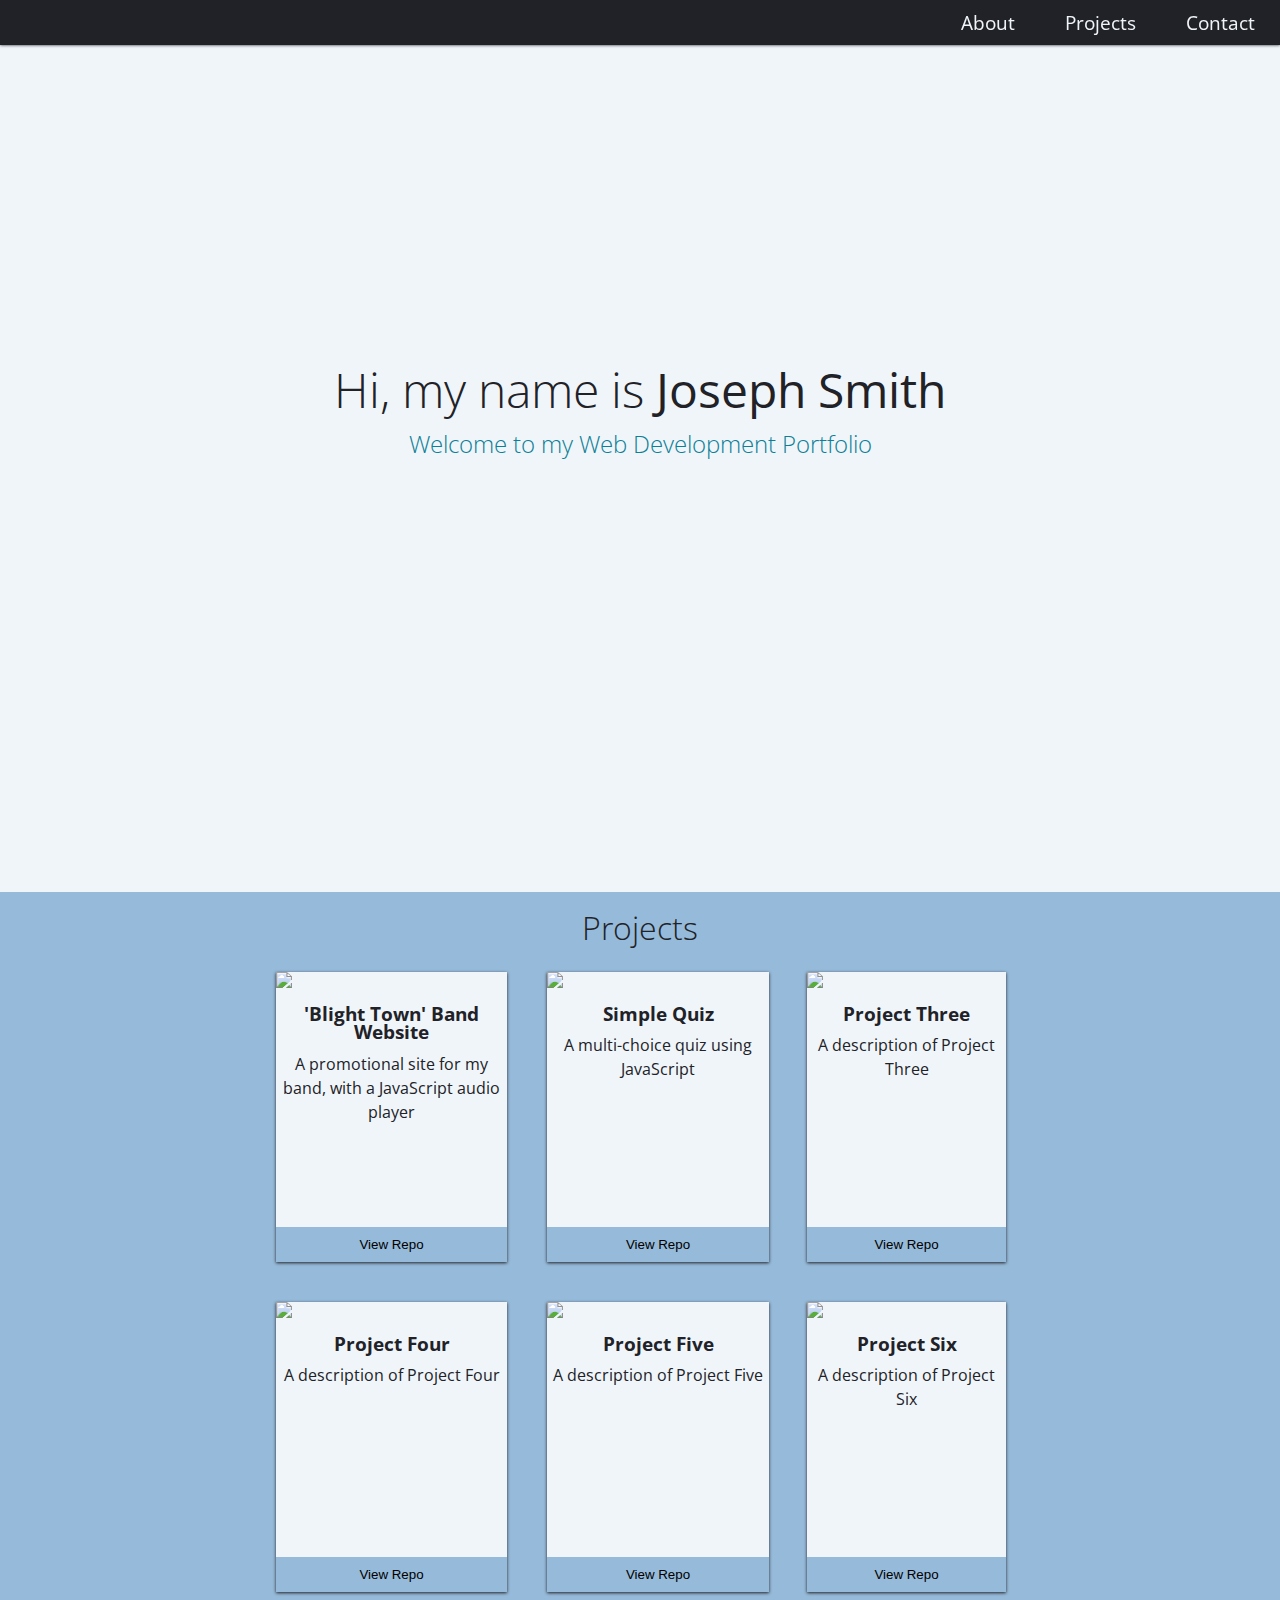
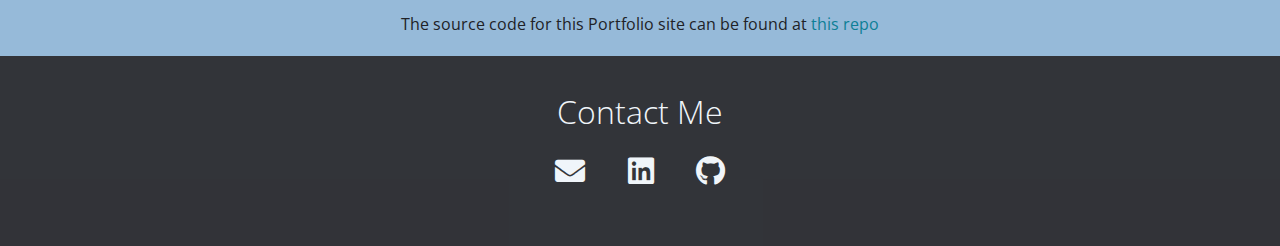
==== index.html @ e1a1f778 "Add files via upload" ====
<!DOCTYPE html>
<html lang="en">
<head>
    <meta charset="utf-8" />
    <meta name="viewport" content="width=device-width, initial-scale=1.0" />
    <title>Joseph Smith Portfolio Website</title>
    <link rel="stylesheet" href="styles.css" />
    <link href="https://cdnjs.cloudflare.com/ajax/libs/font-awesome/5.11.2/css/all.css" rel="stylesheet">
    <link href="https://fonts.googleapis.com/css2?family=Open+Sans:wght@300&display=swap" rel="stylesheet" />
</head>
    <body>
        <header>
            <button id="nav-toggle" aria-label="toggle navigation menu">
                <span class="hamburger">/</span>
            </button>
            <nav id="navbar">
                <a href="#contact" class="navlink">Contact</a>  
                <a href="#projects" class="navlink">Projects</a>
                <a href="#about" class="navlink">About</a>
            </nav>
        </header>

        <section id="about">
            <h1 class="section-title">Hi, my name is <strong>Joseph Smith</strong></h1>
            <p class="section-subtitle">Welcome to my Web Development Portfolio</p>
            <!--<img src="img/js-01.jpg" alt="a picture of Joseph Smith smiling" />-->
        </section>

        <section id="projects">
            <h2 class="section-title">Projects</h2>
            <div id="project-grid">
                <div class="project-tile">
                    <a href="https://josephsmith0705.github.io/Band-Website/" target="_blank">
                        <img src="img/btwebsitephoto.jpg" class="project-image">
                        <h3 class="project-title">'Blight Town' Band Website</h3>
                        <p class="project-subtitle">A promotional site for my band, with a JavaScript audio player</p>
                    </a>
                    <a href="https://github.com/josephsmith0705/Band-Website" target="_blank" title="Visit the Github Repo for this project">
                        <button class="project-button" href="http://github.com/josephsmith0705" target="_blank">View Repo</button>
                    </a>
                </div>
                <div class="project-tile">
                    <a href="https://josephsmith0705.github.io/">
                        <img src="https://www.minttheshop.com/wp-content/uploads/2020/03/test.jpg" class="project-image">
                        <h3 class="project-title">Simple Quiz</h3>
                        <p class="project-subtitle">A multi-choice quiz using JavaScript</p>
                    </a>
                    <a href="https://github.com/josephsmith0705/js-quiz" target="_blank" title="Visit the Github Repo for this project">
                        <button class="project-button" href="http://github.com/josephsmith0705" target="_blank">View Repo</button>
                    </a>
                </div>
                <div class="project-tile">
                    <a href="https://josephsmith0705.github.io/">
                        <img src="https://www.minttheshop.com/wp-content/uploads/2020/03/test.jpg" class="project-image">
                        <h3 class="project-title">Project Three</h3>
                        <p class="project-subtitle">A description of Project Three</p>
                    </a>
                    <a href="https://github.com/josephsmith0705/js-quiz" target="_blank" title="Visit the Github Repo for this project">
                        <button class="project-button" href="http://github.com/josephsmith0705" target="_blank">View Repo</button>
                    </a>
                </div>
                <div class="project-tile">
                    <a href="https://josephsmith0705.github.io/">
                        <img src="https://www.minttheshop.com/wp-content/uploads/2020/03/test.jpg" class="project-image">
                        <h3 class="project-title">Project Four</h3>
                        <p class="project-subtitle">A description of Project Four</p>
                    </a>
                    <a href="https://github.com/josephsmith0705/js-quiz" target="_blank" title="Visit the Github Repo for this project">
                        <button class="project-button" href="http://github.com/josephsmith0705" target="_blank">View Repo</button>
                    </a>
                </div>
                <div class="project-tile">
                    <a href="https://josephsmith0705.github.io/">
                        <img src="https://www.minttheshop.com/wp-content/uploads/2020/03/test.jpg" class="project-image">
                        <h3 class="project-title">Project Five</h3>
                        <p class="project-subtitle">A description of Project Five</p>
                    </a>
                    <a href="https://github.com/josephsmith0705/js-quiz" target="_blank" title="Visit the Github Repo for this project">
                        <button class="project-button" href="http://github.com/josephsmith0705" target="_blank">View Repo</button>
                    </a>
                </div>
                <div class="project-tile">
                    <a href="https://josephsmith0705.github.io/">
                        <img src="https://www.minttheshop.com/wp-content/uploads/2020/03/test.jpg" class="project-image">
                        <h3 class="project-title">Project Six</h3>
                        <p class="project-subtitle">A description of Project Six</p>
                    </a>
                    <a href="https://github.com/josephsmith0705/js-quiz" target="_blank" title="Visit the Github Repo for this project"
                    >
                        <button class="project-button" href="http://github.com/josephsmith0705" target="_blank">View Repo</button>
                    </a>
                </div>
            </div>
            <p id="portfoliorepo">The source code for this Portfolio site can be found at <a href="http://github.com/josephsmith0705" target="_blank">this repo</a></p>
        </section>

        <footer id="contact">
            <h2 class="section-title">Contact Me</h2>
            <!--<p class="section-subtitle">My social links</p>-->
            <div id="contact-links">
                <a href="mailto:josephsmith0705@gmail.com" class="fas fa-envelope"></a>
                <a href="http://linkedin.com/in/joseph-smith-5735b4214/" target="_blank" class="fab fa-linkedin"></a>
                <a href="http://github.com/josephsmith0705" target="_blank" class="fab fa-github"></a>
            </div>
        </footer>
    </body>
</html>
---- styles.css ----
*,
*::before,
*::after{
    box-sizing: border-box;
}

:root {
    --main-font: 'Open Sans', sans-serif;
    --weight-regular: 100;
    --weight-bold: 300;
    --size-h1: 2rem; 
    --size-h2: 1.5rem;
    --size-h3: 1.25rem;
    --animation-duration: 0.5s;
    --main-black: #212227;
    --main-grey: #212227ea;
    --main-blue: #0D7F96;
    --main-white: #F0F5FA;
    --light-blue: #BDD4E7;
    --alt-blue: #96BAD9;
}


body {
    background: var(--main-white);
    color: var(--main-black);
    font-family: var(--main-font);
    scroll-behavior: smooth;
    margin: 0;
    line-height: 1.5;
    overflow: overlay;
    text-align: center;
}

img {
    display: block;
    max-width: 100%;
}

h1, h2, h3 {
    line-height: 1;
    margin: 0;
}

h1 {
    font-size: var(--size-h1);
    font-weight: lighter;
}

h2 {
    font-size: var(--size-h2);
    font-weight: lighter;
}

.section-title {
    padding-bottom: 0.25em;
}

.section-subtitle {
    margin: 0;
    font-size: var(--size-h3);
    font-weight: 100;
    color: var(--main-blue);
}

.project-image {
    width: 100%;
    margin-bottom: 17px;
}

.project-tile {
    margin: 20px auto;
    width: 85%;
    background: var(--main-white);
    text-decoration: none;
    box-shadow: 0px 1px 3px;
    position: relative;
    height: 290px;
}

.project-tile:hover {
    animation-name: blur-focus;
    animation-duration: var(--animation-duration);
    box-shadow: 0px 1px 10px;
}

@keyframes blur-focus{
    0% {box-shadow: 0px 1px 3px;}
    100% {box-shadow: 0px 1px 10px;}
}

.project-tile a{
    text-decoration: none;
    color: var(--main-black);
}

.project-subtitle{
    margin: 10px 5px;
}

.project-button{
    width: 100%;
    border-radius: 0;
    border: 0px solid var(--main-black);
    padding: 10px 0px;
    background: var(--alt-blue);
    cursor: pointer;
    position: absolute;
    bottom: 0;
    left: 0;
}

.project-button:hover{
    animation-name: altmainblue;
    animation-duration: var(--animation-duration);
    background: var(--main-blue);
    
}

@keyframes altmainblue{
    0% {background: var(--alt-blue);}
    100% {background: var(--main-blue);}
}

#projects{  
    width: 100%;
    padding: 20px 0px;
    background-color: var(--alt-blue);
    /*height: 94.4vh;*/
}

#project-grid{
    display: grid;
    grid-template-columns: auto auto auto;
    margin: auto;
    width: 60%;
    min-width: 700px;
}


#about img {
    width: 20%;
    position: absolute;
    top: 28vh;
    left: 73vw;
    border-radius: 50%;
    border: 5px solid black;
    box-shadow: 0px 2px 3px;
}


#navbar{
    background: var(--main-black);
    width: 100%;
    height: 45px;
    position: fixed;
    top: 0px;
    box-shadow: 0px 0px 3px;
    z-index: 9;
}
.navlink{
    display: block;
    float: right;
    color: var(--main-white);
    text-decoration: none;
    font-size: 19px;
    padding: 9px 25px;
}

.navlink:hover{
    animation-name: fadewhitealt;
    animation-duration: var(--animation-duration);
    color: var(--alt-blue);
}

@keyframes fadewhitealt{
    0% {color: var(--main-white);}
    100%{color: var(--alt-blue);}
}

#portfoliorepo{
    width: 100%;
    margin: auto;
}

#portfoliorepo a{
    text-decoration: none;
    color: var(--main-blue);
}

#about{
    height: 96.4vh;
    /*background-color: var(--light-blue);*/
    padding: 38vh 0px 0px;
    color: var(--main-black);
}

#contact{
    background-color: var(--main-grey);
    height: 190px;
    padding-top: 40px;
}

#contact .section-title{
    color: var(--main-white);
}

#contact-links a{
    color: var(--main-white);
    text-decoration: none;
    font-size: 30px;
    margin: 20px 1.5%;
}

#contact-links a:hover{
    animation-name: whitealtblue;
    animation-duration: var(--animation-duration);
    color: var(--alt-blue);
}

@keyframes whitealtblue{
    0% {color: var(--main-white);}
    100% {color: var(--alt-blue);}
}

::-webkit-scrollbar {width: 7px;}

::-webkit-scrollbar-track {margin: 45px 0px 0px;}

::-webkit-scrollbar-thumb {background: var(--main-black);}

::-webkit-scrollbar-thumb:hover {background: #555;}

@media (min-width: 800px) {
    :root {
        --size-h1: 3rem;
        --size-h2: 2rem;
        --size-h3: 1.5rem;
    }
}

@media (max-width: 750px) {
    #project-grid{
        grid-template-columns: auto auto;
        width: 80%;
        min-width: 400px;
    }
}

@media (max-width: 450px) {
    #project-grid{
        grid-template-columns: auto;
        min-width: 230px;
    }
}
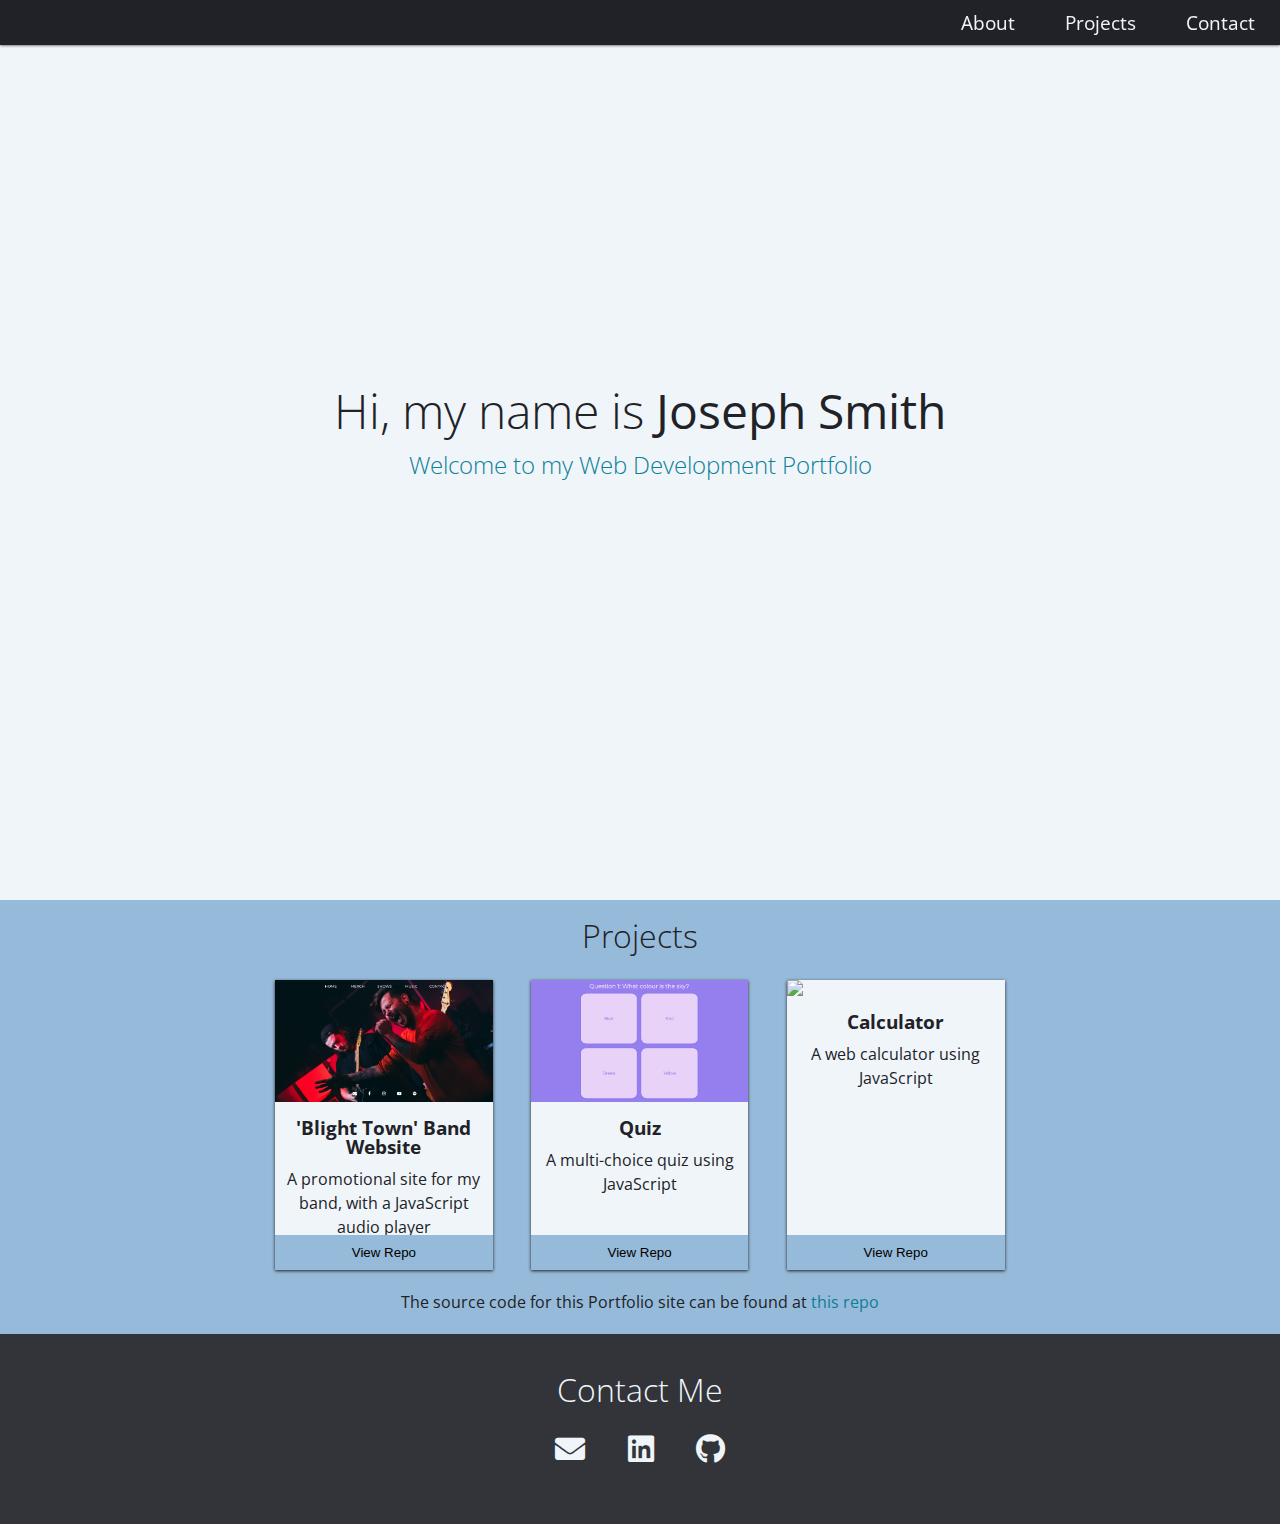
==== commit d48ea8e2: "Added dropdown animation" ====
--- a/index.html
+++ b/index.html
@@ -11,17 +11,21 @@
     <body>
         <header>
             <button id="nav-toggle" aria-label="toggle navigation menu">
-                <span class="hamburger">/</span>
-            </button>
+            <div id="menu-button" class="fa fa-bars"></div></button>
+            <nav id="dropdown-navbar">
+                <a href="#about" class="dd-navlink">About</a>
+                <a href="#projects" class="dd-navlink">Projects</a>
+                <a href="#contact" class="dd-navlink">Contact</a>  
+            </nav>
             <nav id="navbar">
                 <a href="#contact" class="navlink">Contact</a>  
                 <a href="#projects" class="navlink">Projects</a>
                 <a href="#about" class="navlink">About</a>
             </nav>
         </header>
-
+    
         <section id="about">
-            <h1 class="section-title">Hi, my name is <strong>Joseph Smith</strong></h1>
+            <h1 class="section-title">Hi, my name is <strong>Joseph&nbsp;Smith</strong></h1>
             <p class="section-subtitle">Welcome to my Web Development Portfolio</p>
             <!--<img src="img/js-01.jpg" alt="a picture of Joseph Smith smiling" />-->
         </section>
@@ -30,19 +34,19 @@
             <h2 class="section-title">Projects</h2>
             <div id="project-grid">
                 <div class="project-tile">
-                    <a href="https://josephsmith0705.github.io/Band-Website/" target="_blank">
-                        <img src="img/btwebsitephoto.jpg" class="project-image">
+                    <a href="band-website/index.html" target="_blank">
+                        <img src="img/btwebsite.png" class="project-image">
                         <h3 class="project-title">'Blight Town' Band Website</h3>
                         <p class="project-subtitle">A promotional site for my band, with a JavaScript audio player</p>
                     </a>
                     <a href="https://github.com/josephsmith0705/Band-Website" target="_blank" title="Visit the Github Repo for this project">
-                        <button class="project-button" href="http://github.com/josephsmith0705" target="_blank">View Repo</button>
+                        <button class="project-button">View Repo</button>
                     </a>
                 </div>
                 <div class="project-tile">
-                    <a href="https://josephsmith0705.github.io/">
-                        <img src="https://www.minttheshop.com/wp-content/uploads/2020/03/test.jpg" class="project-image">
-                        <h3 class="project-title">Simple Quiz</h3>
+                    <a href="quiz/index.html" target="_blank">
+                        <img src="img/quiz.png" class="project-image">
+                        <h3 class="project-title">Quiz</h3>
                         <p class="project-subtitle">A multi-choice quiz using JavaScript</p>
                     </a>
                     <a href="https://github.com/josephsmith0705/js-quiz" target="_blank" title="Visit the Github Repo for this project">
@@ -50,48 +54,18 @@
                     </a>
                 </div>
                 <div class="project-tile">
-                    <a href="https://josephsmith0705.github.io/">
-                        <img src="https://www.minttheshop.com/wp-content/uploads/2020/03/test.jpg" class="project-image">
-                        <h3 class="project-title">Project Three</h3>
-                        <p class="project-subtitle">A description of Project Three</p>
+                    <a href="calculator/index.html" target="_blank">
+                        <img src="img/calculator.png" class="project-image">
+                        <h3 class="project-title">Calculator</h3>
+                        <p class="project-subtitle">A web calculator using JavaScript</p>
                     </a>
-                    <a href="https://github.com/josephsmith0705/js-quiz" target="_blank" title="Visit the Github Repo for this project">
-                        <button class="project-button" href="http://github.com/josephsmith0705" target="_blank">View Repo</button>
+                    <a href="https://github.com/josephsmith0705/web-calculator" target="_blank" title="Visit the Github Repo for this project">
+                        <button class="project-button">View Repo</button>
                     </a>
                 </div>
-                <div class="project-tile">
-                    <a href="https://josephsmith0705.github.io/">
-                        <img src="https://www.minttheshop.com/wp-content/uploads/2020/03/test.jpg" class="project-image">
-                        <h3 class="project-title">Project Four</h3>
-                        <p class="project-subtitle">A description of Project Four</p>
-                    </a>
-                    <a href="https://github.com/josephsmith0705/js-quiz" target="_blank" title="Visit the Github Repo for this project">
-                        <button class="project-button" href="http://github.com/josephsmith0705" target="_blank">View Repo</button>
-                    </a>
-                </div>
-                <div class="project-tile">
-                    <a href="https://josephsmith0705.github.io/">
-                        <img src="https://www.minttheshop.com/wp-content/uploads/2020/03/test.jpg" class="project-image">
-                        <h3 class="project-title">Project Five</h3>
-                        <p class="project-subtitle">A description of Project Five</p>
-                    </a>
-                    <a href="https://github.com/josephsmith0705/js-quiz" target="_blank" title="Visit the Github Repo for this project">
-                        <button class="project-button" href="http://github.com/josephsmith0705" target="_blank">View Repo</button>
-                    </a>
-                </div>
-                <div class="project-tile">
-                    <a href="https://josephsmith0705.github.io/">
-                        <img src="https://www.minttheshop.com/wp-content/uploads/2020/03/test.jpg" class="project-image">
-                        <h3 class="project-title">Project Six</h3>
-                        <p class="project-subtitle">A description of Project Six</p>
-                    </a>
-                    <a href="https://github.com/josephsmith0705/js-quiz" target="_blank" title="Visit the Github Repo for this project"
-                    >
-                        <button class="project-button" href="http://github.com/josephsmith0705" target="_blank">View Repo</button>
-                    </a>
-                </div>
+                
             </div>
-            <p id="portfoliorepo">The source code for this Portfolio site can be found at <a href="http://github.com/josephsmith0705" target="_blank">this repo</a></p>
+            <p id="portfoliorepo">The source code for this Portfolio site can be found at <a href="http://github.com/josephsmith0705/portfolio" target="_blank">this repo</a></p>
         </section>
 
         <footer id="contact">
@@ -103,6 +77,7 @@
                 <a href="http://github.com/josephsmith0705" target="_blank" class="fab fa-github"></a>
             </div>
         </footer>
+        <script src="scripts.js"></script>
     </body>
 </html>
   --- a/styles.css
+++ b/styles.css
@@ -27,6 +27,7 @@
     font-family: var(--main-font);
     scroll-behavior: smooth;
     margin: 0;
+    width: 100%;
     line-height: 1.5;
     overflow: overlay;
     text-align: center;
@@ -54,6 +55,7 @@
 
 .section-title {
     padding-bottom: 0.25em;
+    
 }
 
 .section-subtitle {
@@ -71,6 +73,7 @@
 .project-tile {
     margin: 20px auto;
     width: 85%;
+    max-width: 260px;
     background: var(--main-white);
     text-decoration: none;
     box-shadow: 0px 1px 3px;
@@ -122,23 +125,76 @@
     100% {background: var(--main-blue);}
 }
 
-#projects{  
-    width: 100%;
-    padding: 20px 0px;
+
+#navbar{
+    background: var(--main-black);
+    width: 100%;
+    height: 45px;
+    position: fixed;
+    top: 0px;
+    box-shadow: 0px 0px 3px;
+    z-index: 9;
+}
+.navlink{
+    display: block;
+    float: right;
+    color: var(--main-white);
+    text-decoration: none;
+    font-size: 19px;
+    padding: 9px 25px;
+}
+
+.navlink:hover{
+    animation-name: fadewhitealt;
+    animation-duration: var(--animation-duration);
+    color: var(--alt-blue);
+}
+
+@keyframes fadewhitealt{
+    0% {color: var(--main-white);}
+    100%{color: var(--alt-blue);}
+}
+
+#dropdown-navbar{
+    position: fixed;
+    opacity: 0;
+    top: 45px;
+    padding: 5px 20px 10px 10px;
     background-color: var(--alt-blue);
-    /*height: 94.4vh;*/
-}
-
-#project-grid{
-    display: grid;
-    grid-template-columns: auto auto auto;
+    border-radius: 0 0 25%;
+    
+}
+
+.dd-navlink{
+    text-align: left;
+    display: block;
+    text-decoration: none;
+    color: var(--main-black);
+    font-size: 20px;
+}
+
+.dd-navlink:hover{
+    font-size: 22px;
+}
+
+#portfoliorepo{
+    width: 75%;
     margin: auto;
-    width: 60%;
-    min-width: 700px;
-}
-
-
-#about img {
+}
+
+#portfoliorepo a{
+    text-decoration: none;
+    color: var(--main-blue);
+}
+
+#about{
+    height: 100vh;
+    /*background-color: var(--light-blue);*/
+    padding: 43vh 10px 0px;
+    color: var(--main-black);
+}
+
+#about img{
     width: 20%;
     position: absolute;
     top: 28vh;
@@ -148,57 +204,27 @@
     box-shadow: 0px 2px 3px;
 }
 
-
-#navbar{
-    background: var(--main-black);
-    width: 100%;
-    height: 45px;
-    position: fixed;
-    top: 0px;
-    box-shadow: 0px 0px 3px;
-    z-index: 9;
-}
-.navlink{
-    display: block;
-    float: right;
-    color: var(--main-white);
-    text-decoration: none;
-    font-size: 19px;
-    padding: 9px 25px;
-}
-
-.navlink:hover{
-    animation-name: fadewhitealt;
-    animation-duration: var(--animation-duration);
-    color: var(--alt-blue);
-}
-
-@keyframes fadewhitealt{
-    0% {color: var(--main-white);}
-    100%{color: var(--alt-blue);}
-}
-
-#portfoliorepo{
-    width: 100%;
+#projects{  
+    max-width: 100%;
     margin: auto;
-}
-
-#portfoliorepo a{
-    text-decoration: none;
-    color: var(--main-blue);
-}
-
-#about{
-    height: 96.4vh;
-    /*background-color: var(--light-blue);*/
-    padding: 38vh 0px 0px;
-    color: var(--main-black);
+    padding: 20px 0px;
+    background-color: var(--alt-blue);
+    /*height: 94.4vh;*/
+}
+
+#project-grid{
+    display: grid;
+    grid-template-columns: 33.3% 33.3% auto;
+    margin: auto;
+    width: 60%;
+    min-width: 700px;
 }
 
 #contact{
     background-color: var(--main-grey);
     height: 190px;
     padding-top: 40px;
+    margin: 0;
 }
 
 #contact .section-title{
@@ -241,15 +267,57 @@
 
 @media (max-width: 750px) {
     #project-grid{
-        grid-template-columns: auto auto;
-        width: 80%;
-        min-width: 400px;
+        grid-template-columns: auto; /*With an even number of projects, this can be changed to two columns*/
+        min-width: 250px;
+    }
+    .project-tile{
+        width: 250px;
     }
 }
 
 @media (max-width: 450px) {
     #project-grid{
         grid-template-columns: auto;
-        min-width: 230px;
-    }
-}
+        min-width: 250px;
+    }
+
+    #nav-toggle{
+        display: inline !important;
+    }
+
+    #navbar{
+        display: none;
+    }
+}
+
+#nav-toggle{
+    position: fixed;
+    margin 0;
+    width: 100%;
+    height: 45px;
+    top: 0;
+    left: 0;
+    z-index: 9;
+    background: var(--main-black);
+    border: none;
+    border-radius: 0;
+    box-shadow: 0px 0px 3px;
+    display: none;
+}
+
+#menu-button{
+    float: left;
+    font-size: 30px;
+    padding: 0 5px;
+    color: var(--main-white);  
+}
+
+@keyframes drop{
+    0% {top: -70px;}
+    100% {top: 45px;}
+}
+
+@keyframes fold{
+    0% {top: 45px;}
+    100% {top: -70px;}
+}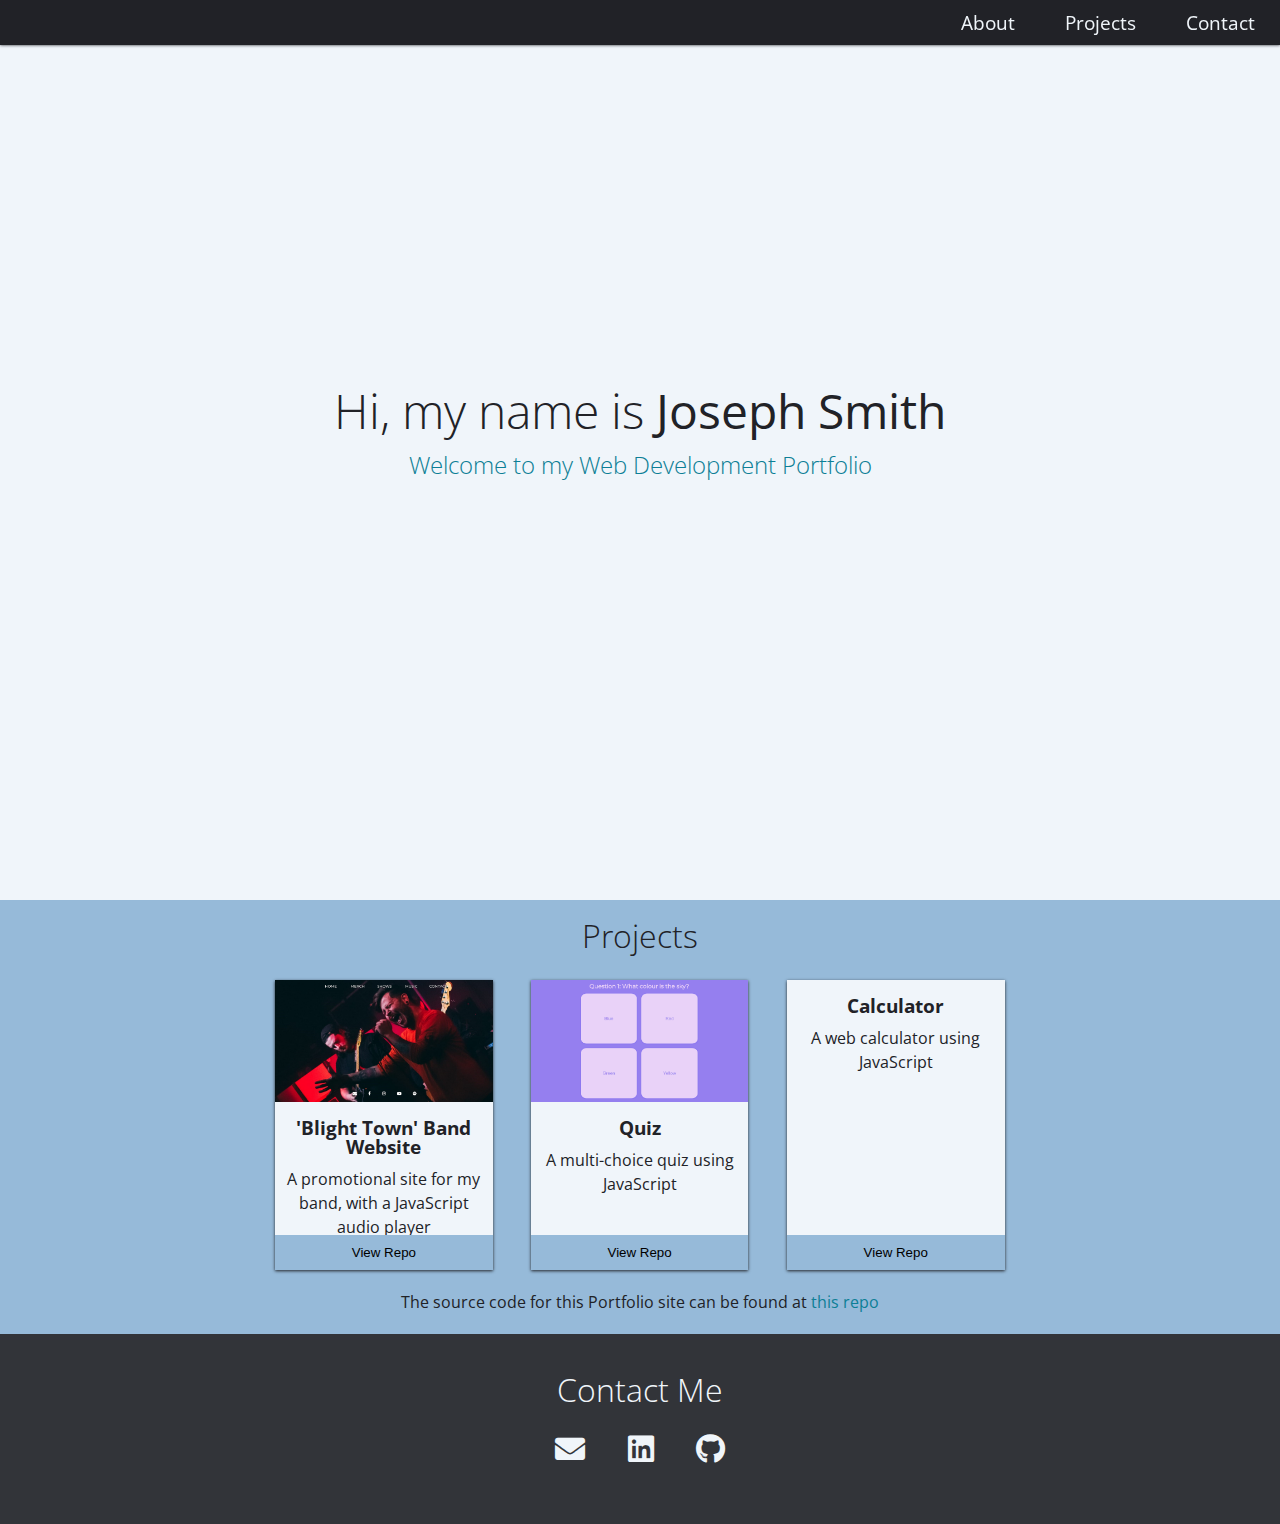
==== commit bd49de4b: "Added image alt text and social link labels" ====
--- a/index.html
+++ b/index.html
@@ -35,7 +35,7 @@
             <div id="project-grid">
                 <div class="project-tile">
                     <a href="band-website/index.html" target="_blank">
-                        <img src="img/btwebsite.png" class="project-image">
+                        <img src="img/btwebsite.png" class="project-image" alt="">
                         <h3 class="project-title">'Blight Town' Band Website</h3>
                         <p class="project-subtitle">A promotional site for my band, with a JavaScript audio player</p>
                     </a>
@@ -45,7 +45,7 @@
                 </div>
                 <div class="project-tile">
                     <a href="quiz/index.html" target="_blank">
-                        <img src="img/quiz.png" class="project-image">
+                        <img src="img/quiz.png" class="project-image" alt="">
                         <h3 class="project-title">Quiz</h3>
                         <p class="project-subtitle">A multi-choice quiz using JavaScript</p>
                     </a>
@@ -55,7 +55,7 @@
                 </div>
                 <div class="project-tile">
                     <a href="calculator/index.html" target="_blank">
-                        <img src="img/calculator.png" class="project-image">
+                        <img src="img/calculator.png" class="project-image" alt="">
                         <h3 class="project-title">Calculator</h3>
                         <p class="project-subtitle">A web calculator using JavaScript</p>
                     </a>
@@ -72,9 +72,9 @@
             <h2 class="section-title">Contact Me</h2>
             <!--<p class="section-subtitle">My social links</p>-->
             <div id="contact-links">
-                <a href="mailto:josephsmith0705@gmail.com" class="fas fa-envelope"></a>
-                <a href="http://linkedin.com/in/joseph-smith-5735b4214/" target="_blank" class="fab fa-linkedin"></a>
-                <a href="http://github.com/josephsmith0705" target="_blank" class="fab fa-github"></a>
+                <a href="mailto:josephsmith0705@gmail.com" class="fas fa-envelope" aria-label="email"></a>
+                <a href="http://linkedin.com/in/joseph-smith-5735b4214/" target="_blank" class="fab fa-linkedin" aria-label="linkedin"></a>
+                <a href="http://github.com/josephsmith0705" target="_blank" class="fab fa-github" aria-label="github"></a>
             </div>
         </footer>
         <script src="scripts.js"></script>
--- a/styles.css
+++ b/styles.css
@@ -162,7 +162,7 @@
     padding: 5px 20px 10px 10px;
     background-color: var(--alt-blue);
     border-radius: 0 0 25%;
-    
+    z-index: 8;
 }
 
 .dd-navlink{
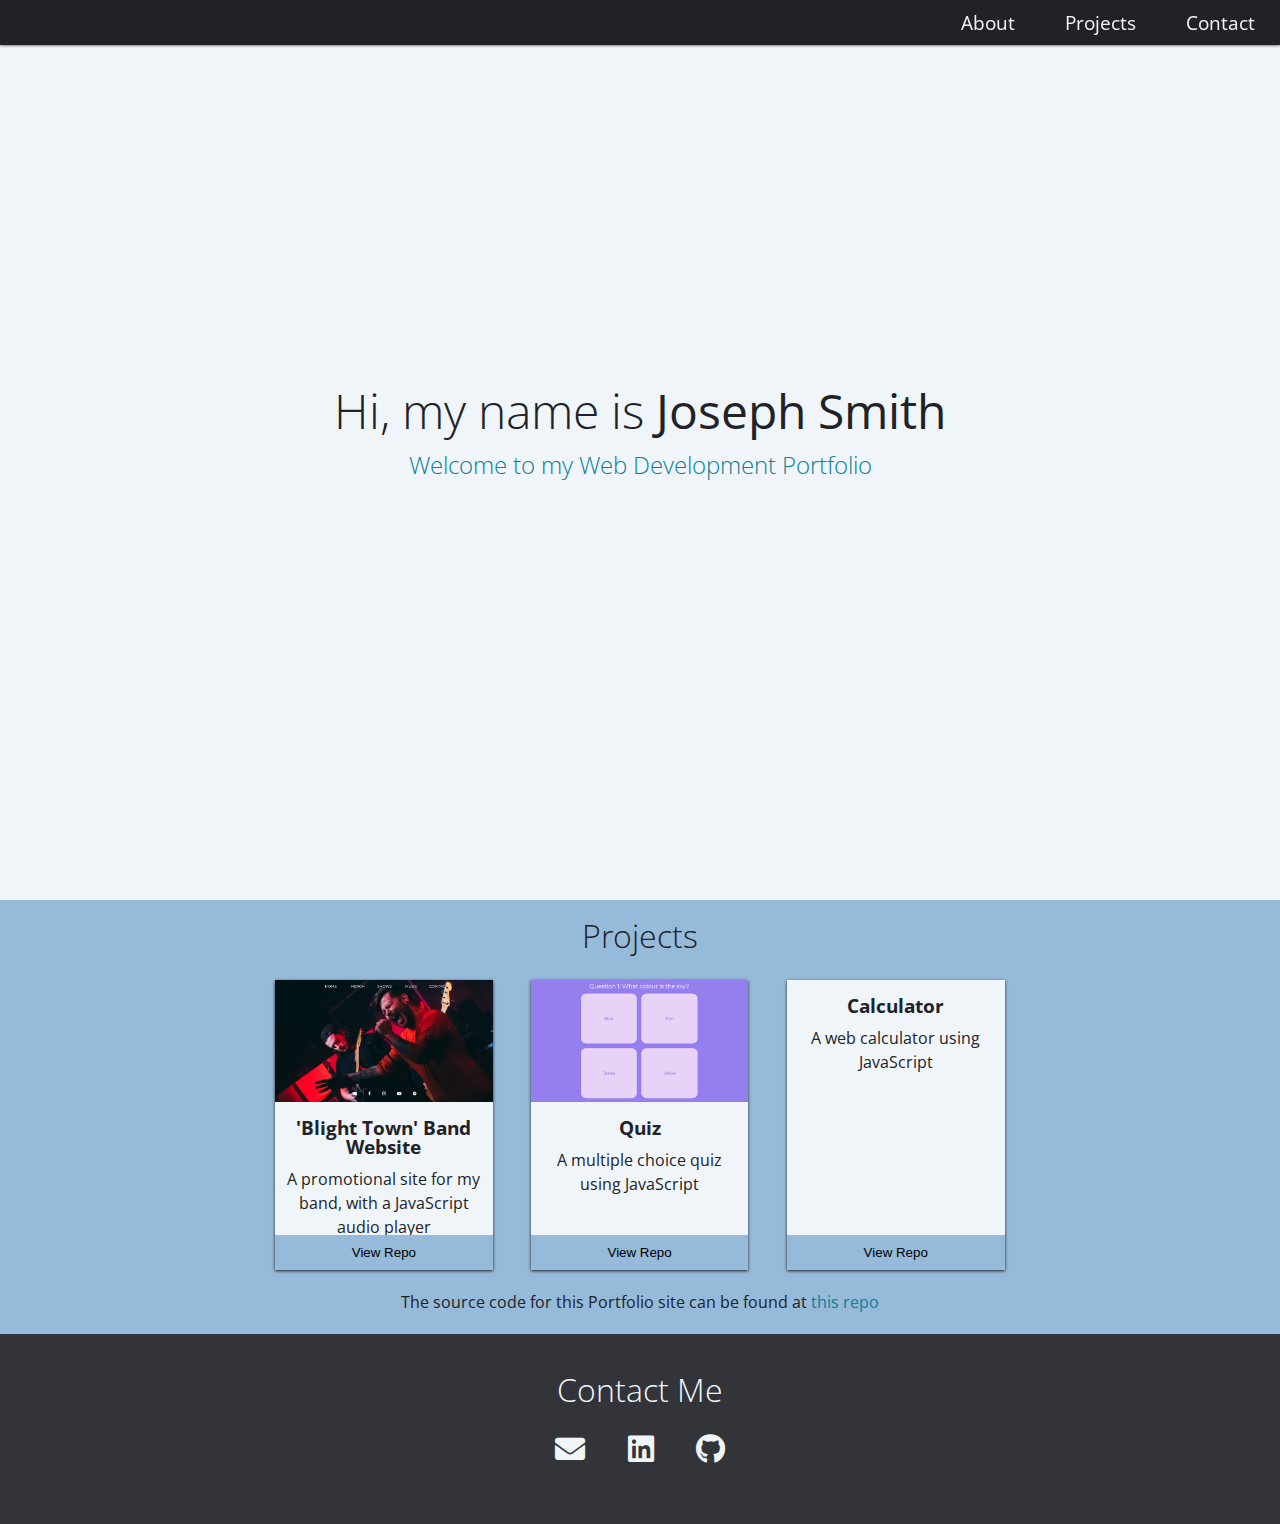
==== commit 7139e5a5: "Added rel="noopener" to links" ====
--- a/index.html
+++ b/index.html
@@ -34,7 +34,7 @@
             <h2 class="section-title">Projects</h2>
             <div id="project-grid">
                 <div class="project-tile">
-                    <a href="band-website/index.html" target="_blank">
+                    <a href="band-website/index.html" target="_blank" rel="noopener">
                         <img src="img/btwebsite.png" class="project-image" alt="">
                         <h3 class="project-title">'Blight Town' Band Website</h3>
                         <p class="project-subtitle">A promotional site for my band, with a JavaScript audio player</p>
@@ -44,22 +44,22 @@
                     </a>
                 </div>
                 <div class="project-tile">
-                    <a href="quiz/index.html" target="_blank">
+                    <a href="quiz/index.html" target="_blank" rel="noopener">
                         <img src="img/quiz.png" class="project-image" alt="">
                         <h3 class="project-title">Quiz</h3>
-                        <p class="project-subtitle">A multi-choice quiz using JavaScript</p>
+                        <p class="project-subtitle">A multiple choice quiz using JavaScript</p>
                     </a>
                     <a href="https://github.com/josephsmith0705/js-quiz" target="_blank" title="Visit the Github Repo for this project">
                         <button class="project-button" href="http://github.com/josephsmith0705" target="_blank">View Repo</button>
                     </a>
                 </div>
                 <div class="project-tile">
-                    <a href="calculator/index.html" target="_blank">
+                    <a href="calculator/index.html" target="_blank" rel="noopener">
                         <img src="img/calculator.png" class="project-image" alt="">
                         <h3 class="project-title">Calculator</h3>
                         <p class="project-subtitle">A web calculator using JavaScript</p>
                     </a>
-                    <a href="https://github.com/josephsmith0705/web-calculator" target="_blank" title="Visit the Github Repo for this project">
+                    <a href="https://github.com/josephsmith0705/web-calculator" target="_blank" rel="noopener" title="Visit the Github Repo for this project">
                         <button class="project-button">View Repo</button>
                     </a>
                 </div>
@@ -73,8 +73,8 @@
             <!--<p class="section-subtitle">My social links</p>-->
             <div id="contact-links">
                 <a href="mailto:josephsmith0705@gmail.com" class="fas fa-envelope" aria-label="email"></a>
-                <a href="http://linkedin.com/in/joseph-smith-5735b4214/" target="_blank" class="fab fa-linkedin" aria-label="linkedin"></a>
-                <a href="http://github.com/josephsmith0705" target="_blank" class="fab fa-github" aria-label="github"></a>
+                <a href="http://linkedin.com/in/joseph-smith-5735b4214/" target="_blank" rel="noopener" class="fab fa-linkedin" aria-label="linkedin"></a>
+                <a href="http://github.com/josephsmith0705" target="_blank" rel="noopener" class="fab fa-github" aria-label="github"></a>
             </div>
         </footer>
         <script src="scripts.js"></script>
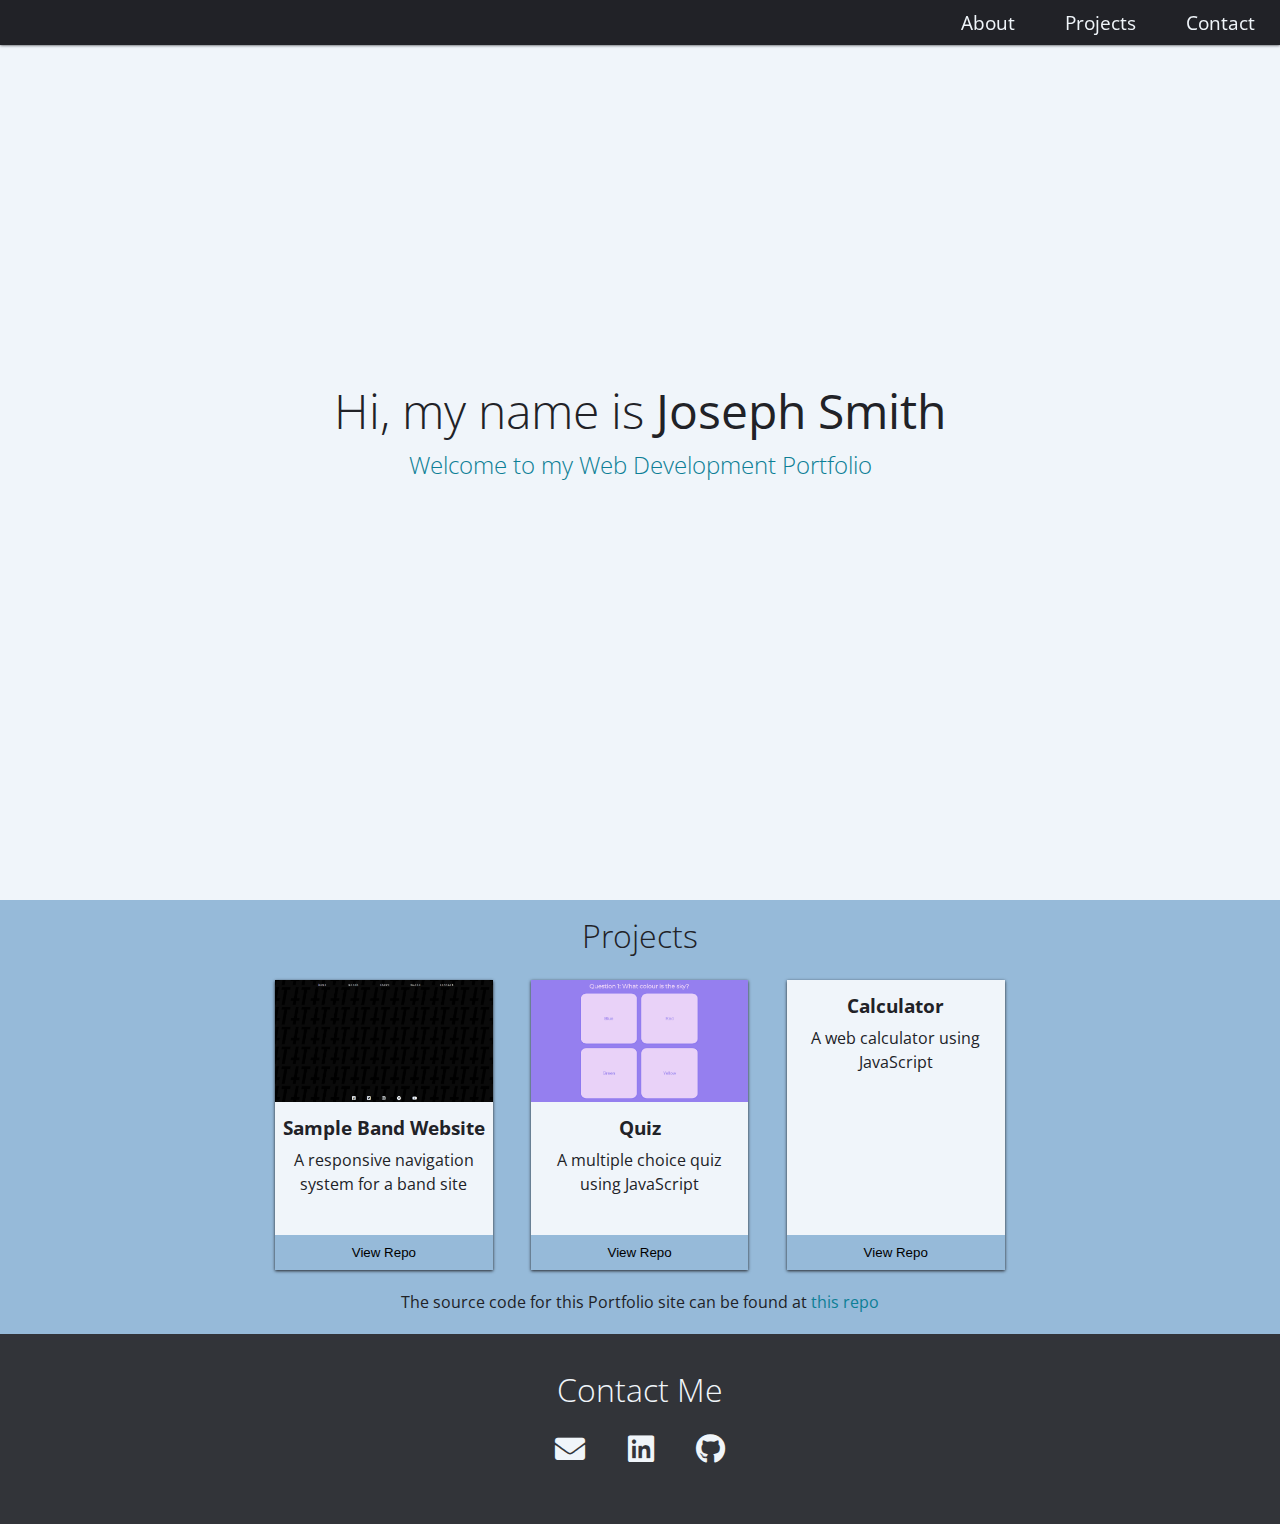
==== commit 46b95a6e: "Updated project links to redirect to live page" ====
--- a/index.html
+++ b/index.html
@@ -34,27 +34,27 @@
             <h2 class="section-title">Projects</h2>
             <div id="project-grid">
                 <div class="project-tile">
-                    <a href="band-website/index.html" target="_blank" rel="noopener">
+                    <a href="https://josephsmith0705.github.io/nav-system/" target="_blank" rel="noopener">
                         <img src="img/btwebsite.png" class="project-image" alt="">
-                        <h3 class="project-title">'Blight Town' Band Website</h3>
-                        <p class="project-subtitle">A promotional site for my band, with a JavaScript audio player</p>
+                        <h3 class="project-title">Sample Band Website</h3>
+                        <p class="project-subtitle">A responsive navigation system for a band site</p>
                     </a>
-                    <a href="https://github.com/josephsmith0705/Band-Website" target="_blank" title="Visit the Github Repo for this project">
+                    <a href="https://github.com/josephsmith0705/nav-system" target="_blank" rel="noopener" title="Visit the Github Repo for this project">
                         <button class="project-button">View Repo</button>
                     </a>
                 </div>
                 <div class="project-tile">
-                    <a href="quiz/index.html" target="_blank" rel="noopener">
+                    <a href="https://josephsmith0705.github.io/quiz/" target="_blank" rel="noopener">
                         <img src="img/quiz.png" class="project-image" alt="">
                         <h3 class="project-title">Quiz</h3>
                         <p class="project-subtitle">A multiple choice quiz using JavaScript</p>
                     </a>
-                    <a href="https://github.com/josephsmith0705/js-quiz" target="_blank" title="Visit the Github Repo for this project">
-                        <button class="project-button" href="http://github.com/josephsmith0705" target="_blank">View Repo</button>
+                    <a href="https://github.com/josephsmith0705/js-quiz" target="_blank" rel="noopener" title="Visit the Github Repo for this project">
+                        <button class="project-button">View Repo</button>
                     </a>
                 </div>
                 <div class="project-tile">
-                    <a href="calculator/index.html" target="_blank" rel="noopener">
+                    <a href="https://josephsmith0705.github.io/calculator/" target="_blank" rel="noopener">
                         <img src="img/calculator.png" class="project-image" alt="">
                         <h3 class="project-title">Calculator</h3>
                         <p class="project-subtitle">A web calculator using JavaScript</p>
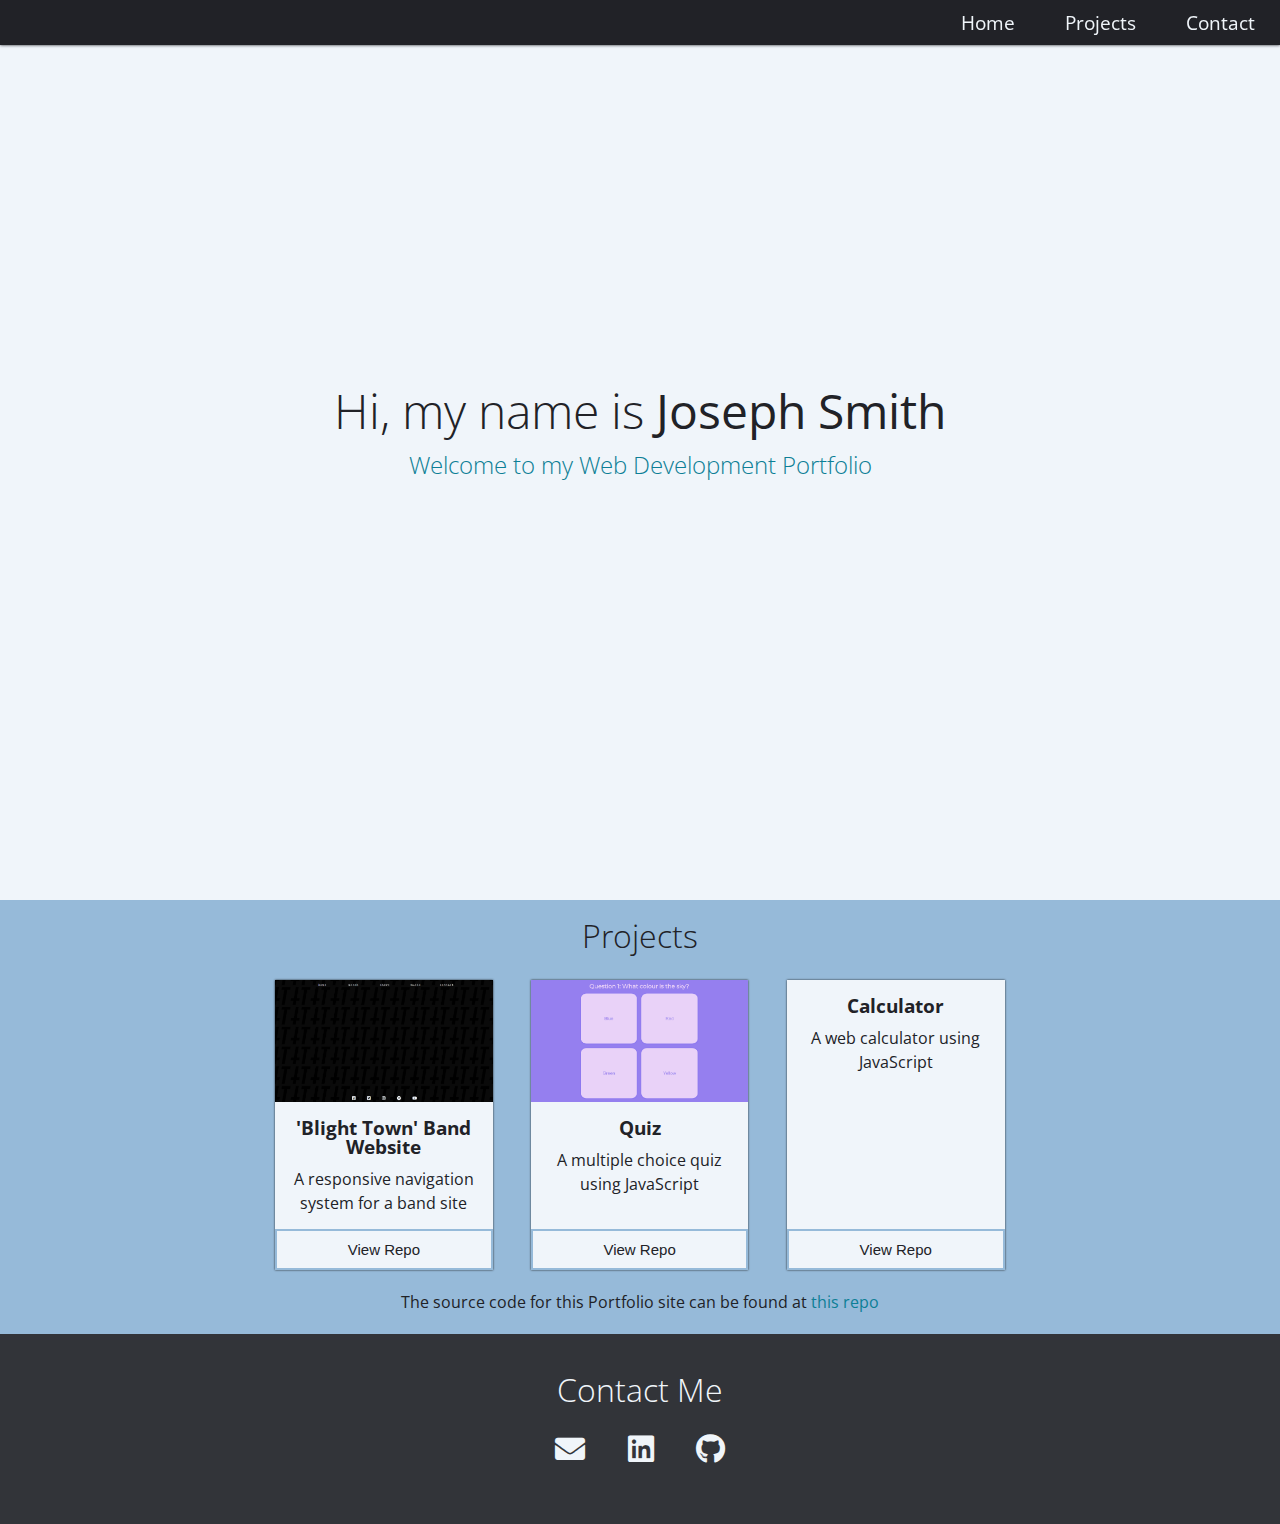
==== commit 0bd88dc3: "Various layout changes" ====
--- a/index.html
+++ b/index.html
@@ -3,7 +3,7 @@
 <head>
     <meta charset="utf-8" />
     <meta name="viewport" content="width=device-width, initial-scale=1.0" />
-    <title>Joseph Smith Portfolio Website</title>
+    <title>Joseph Smith Portfolio</title>
     <link rel="stylesheet" href="styles.css" />
     <link href="https://cdnjs.cloudflare.com/ajax/libs/font-awesome/5.11.2/css/all.css" rel="stylesheet">
     <link href="https://fonts.googleapis.com/css2?family=Open+Sans:wght@300&display=swap" rel="stylesheet" />
@@ -13,18 +13,18 @@
             <button id="nav-toggle" aria-label="toggle navigation menu">
             <div id="menu-button" class="fa fa-bars"></div></button>
             <nav id="dropdown-navbar">
-                <a href="#about" class="dd-navlink">About</a>
+                <a href="#home" class="dd-navlink">Home</a>
                 <a href="#projects" class="dd-navlink">Projects</a>
                 <a href="#contact" class="dd-navlink">Contact</a>  
             </nav>
             <nav id="navbar">
                 <a href="#contact" class="navlink">Contact</a>  
                 <a href="#projects" class="navlink">Projects</a>
-                <a href="#about" class="navlink">About</a>
+                <a href="#home" class="navlink">Home</a>
             </nav>
         </header>
     
-        <section id="about">
+        <section id="home">
             <h1 class="section-title">Hi, my name is <strong>Joseph&nbsp;Smith</strong></h1>
             <p class="section-subtitle">Welcome to my Web Development Portfolio</p>
             <!--<img src="img/js-01.jpg" alt="a picture of Joseph Smith smiling" />-->
@@ -36,7 +36,7 @@
                 <div class="project-tile">
                     <a href="https://josephsmith0705.github.io/nav-system/" target="_blank" rel="noopener">
                         <img src="img/btwebsite.png" class="project-image" alt="">
-                        <h3 class="project-title">Sample Band Website</h3>
+                        <h3 class="project-title">'Blight Town' Band Website</h3>
                         <p class="project-subtitle">A responsive navigation system for a band site</p>
                     </a>
                     <a href="https://github.com/josephsmith0705/nav-system" target="_blank" rel="noopener" title="Visit the Github Repo for this project">
@@ -44,7 +44,7 @@
                     </a>
                 </div>
                 <div class="project-tile">
-                    <a href="https://josephsmith0705.github.io/quiz/" target="_blank" rel="noopener">
+                    <a href="https://josephsmith0705.github.io/js-quiz/" target="_blank" rel="noopener">
                         <img src="img/quiz.png" class="project-image" alt="">
                         <h3 class="project-title">Quiz</h3>
                         <p class="project-subtitle">A multiple choice quiz using JavaScript</p>
@@ -54,7 +54,7 @@
                     </a>
                 </div>
                 <div class="project-tile">
-                    <a href="https://josephsmith0705.github.io/calculator/" target="_blank" rel="noopener">
+                    <a href="https://josephsmith0705.github.io/web-calculator/" target="_blank" rel="noopener">
                         <img src="img/calculator.png" class="project-image" alt="">
                         <h3 class="project-title">Calculator</h3>
                         <p class="project-subtitle">A web calculator using JavaScript</p>
--- a/styles.css
+++ b/styles.css
@@ -76,20 +76,19 @@
     max-width: 260px;
     background: var(--main-white);
     text-decoration: none;
-    box-shadow: 0px 1px 3px;
+    box-shadow: 0px 0px 2px;
     position: relative;
     height: 290px;
 }
 
 .project-tile:hover {
-    animation-name: blur-focus;
-    animation-duration: var(--animation-duration);
-    box-shadow: 0px 1px 10px;
+    animation: blur-focus var(--animation-duration) ease;
+    box-shadow: 0px 0px 10px;
 }
 
 @keyframes blur-focus{
-    0% {box-shadow: 0px 1px 3px;}
-    100% {box-shadow: 0px 1px 10px;}
+    0% {box-shadow: 0px 0px 2px;}
+    100% {box-shadow: 0px 0px 10px;}
 }
 
 .project-tile a{
@@ -104,9 +103,13 @@
 .project-button{
     width: 100%;
     border-radius: 0;
-    border: 0px solid var(--main-black);
+    border: 0px;
+    margin: 0;
     padding: 10px 0px;
-    background: var(--alt-blue);
+    background: var(--main-white);
+    color: var(--main-black);
+    border: 2px solid var(--alt-blue);
+    font-size: 15px;
     cursor: pointer;
     position: absolute;
     bottom: 0;
@@ -125,174 +128,9 @@
     100% {background: var(--main-blue);}
 }
 
-
-#navbar{
-    background: var(--main-black);
-    width: 100%;
-    height: 45px;
-    position: fixed;
-    top: 0px;
-    box-shadow: 0px 0px 3px;
-    z-index: 9;
-}
-.navlink{
-    display: block;
-    float: right;
-    color: var(--main-white);
-    text-decoration: none;
-    font-size: 19px;
-    padding: 9px 25px;
-}
-
-.navlink:hover{
-    animation-name: fadewhitealt;
-    animation-duration: var(--animation-duration);
-    color: var(--alt-blue);
-}
-
-@keyframes fadewhitealt{
-    0% {color: var(--main-white);}
-    100%{color: var(--alt-blue);}
-}
-
-#dropdown-navbar{
-    position: fixed;
-    opacity: 0;
-    top: 45px;
-    padding: 5px 20px 10px 10px;
-    background-color: var(--alt-blue);
-    border-radius: 0 0 25%;
-    z-index: 8;
-}
-
-.dd-navlink{
-    text-align: left;
-    display: block;
-    text-decoration: none;
-    color: var(--main-black);
-    font-size: 20px;
-}
-
-.dd-navlink:hover{
-    font-size: 22px;
-}
-
-#portfoliorepo{
-    width: 75%;
-    margin: auto;
-}
-
-#portfoliorepo a{
-    text-decoration: none;
-    color: var(--main-blue);
-}
-
-#about{
-    height: 100vh;
-    /*background-color: var(--light-blue);*/
-    padding: 43vh 10px 0px;
-    color: var(--main-black);
-}
-
-#about img{
-    width: 20%;
-    position: absolute;
-    top: 28vh;
-    left: 73vw;
-    border-radius: 50%;
-    border: 5px solid black;
-    box-shadow: 0px 2px 3px;
-}
-
-#projects{  
-    max-width: 100%;
-    margin: auto;
-    padding: 20px 0px;
-    background-color: var(--alt-blue);
-    /*height: 94.4vh;*/
-}
-
-#project-grid{
-    display: grid;
-    grid-template-columns: 33.3% 33.3% auto;
-    margin: auto;
-    width: 60%;
-    min-width: 700px;
-}
-
-#contact{
-    background-color: var(--main-grey);
-    height: 190px;
-    padding-top: 40px;
-    margin: 0;
-}
-
-#contact .section-title{
-    color: var(--main-white);
-}
-
-#contact-links a{
-    color: var(--main-white);
-    text-decoration: none;
-    font-size: 30px;
-    margin: 20px 1.5%;
-}
-
-#contact-links a:hover{
-    animation-name: whitealtblue;
-    animation-duration: var(--animation-duration);
-    color: var(--alt-blue);
-}
-
-@keyframes whitealtblue{
-    0% {color: var(--main-white);}
-    100% {color: var(--alt-blue);}
-}
-
-::-webkit-scrollbar {width: 7px;}
-
-::-webkit-scrollbar-track {margin: 45px 0px 0px;}
-
-::-webkit-scrollbar-thumb {background: var(--main-black);}
-
-::-webkit-scrollbar-thumb:hover {background: #555;}
-
-@media (min-width: 800px) {
-    :root {
-        --size-h1: 3rem;
-        --size-h2: 2rem;
-        --size-h3: 1.5rem;
-    }
-}
-
-@media (max-width: 750px) {
-    #project-grid{
-        grid-template-columns: auto; /*With an even number of projects, this can be changed to two columns*/
-        min-width: 250px;
-    }
-    .project-tile{
-        width: 250px;
-    }
-}
-
-@media (max-width: 450px) {
-    #project-grid{
-        grid-template-columns: auto;
-        min-width: 250px;
-    }
-
-    #nav-toggle{
-        display: inline !important;
-    }
-
-    #navbar{
-        display: none;
-    }
-}
-
 #nav-toggle{
     position: fixed;
-    margin 0;
+    margin: 0;
     width: 100%;
     height: 45px;
     top: 0;
@@ -312,6 +150,161 @@
     color: var(--main-white);  
 }
 
+#navbar{
+    background: var(--main-black);
+    width: 100%;
+    height: 45px;
+    position: fixed;
+    top: 0px;
+    box-shadow: 0px 0px 3px;
+    z-index: 9;
+}
+.navlink{
+    display: block;
+    float: right;
+    color: var(--main-white);
+    text-decoration: none;
+    font-size: 19px;
+    padding: 9px 25px;
+}
+
+.navlink:hover{
+    animation-name: fadewhitealt;
+    animation-duration: var(--animation-duration);
+    color: var(--alt-blue);
+}
+
+@keyframes fadewhitealt{
+    0% {color: var(--main-white);}
+    100%{color: var(--alt-blue);}
+}
+
+#dropdown-navbar{
+    position: fixed;
+    opacity: 0;
+    top: 45px;
+    left: 8px;
+    padding: 5px 20px 10px 10px;
+    background-color: var(--alt-blue);
+    border-radius: 0 0 25% 25%;
+    z-index: 8;
+}
+
+.dd-navlink{
+    text-align: left;
+    display: block;
+    text-decoration: none;
+    color: var(--main-black);
+    font-size: 20px;
+}
+
+.dd-navlink:hover{
+    font-size: 22px;
+}
+
+#portfoliorepo{
+    width: 75%;
+    margin: auto;
+}
+
+#portfoliorepo a{
+    text-decoration: none;
+    color: var(--main-blue);
+}
+
+#home{
+    height: 100vh;
+    /*background-color: var(--light-blue);*/
+    padding: 43vh 10px 0px;
+    color: var(--main-black);
+}
+
+#projects{  
+    max-width: 100%;
+    margin: auto;
+    padding: 20px 0px;
+    background-color: var(--alt-blue);
+    /*height: 94.4vh;*/
+}
+
+#project-grid{
+    display: grid;
+    grid-template-columns: 33.3% 33.3% auto;
+    margin: auto;
+    width: 60%;
+    min-width: 700px;
+}
+
+#contact{
+    background-color: var(--main-grey);
+    height: 190px;
+    padding-top: 40px;
+    margin: 0;
+}
+
+#contact .section-title{
+    color: var(--main-white);
+}
+
+#contact-links a{
+    color: var(--main-white);
+    text-decoration: none;
+    font-size: 30px;
+    margin: 20px 1.5%;
+}
+
+#contact-links a:hover{
+    animation-name: whitealtblue;
+    animation-duration: var(--animation-duration);
+    color: var(--alt-blue);
+}
+
+@keyframes whitealtblue{
+    0% {color: var(--main-white);}
+    100% {color: var(--alt-blue);}
+}
+
+::-webkit-scrollbar {width: 7px;}
+
+::-webkit-scrollbar-track {margin: 45px 0px 0px;}
+
+::-webkit-scrollbar-thumb {background: var(--main-black);}
+
+::-webkit-scrollbar-thumb:hover {background: #555;}
+
+@media (min-width: 800px) {
+    :root {
+        --size-h1: 3rem;
+        --size-h2: 2rem;
+        --size-h3: 1.5rem;
+    }
+}
+
+@media (max-width: 750px) {
+    #project-grid{
+        grid-template-columns: auto; /*With an even number of projects, this can be changed to two columns*/
+        min-width: 250px;
+    }
+    .project-tile{
+        width: 250px;
+    }
+}
+
+@media (max-width: 450px) {
+    #project-grid{
+        grid-template-columns: auto;
+        min-width: 250px;
+    }
+
+    #nav-toggle{
+        display: inline !important;
+    }
+
+    #navbar{
+        display: none;
+    }
+}
+
 @keyframes drop{
     0% {top: -70px;}
     100% {top: 45px;}
